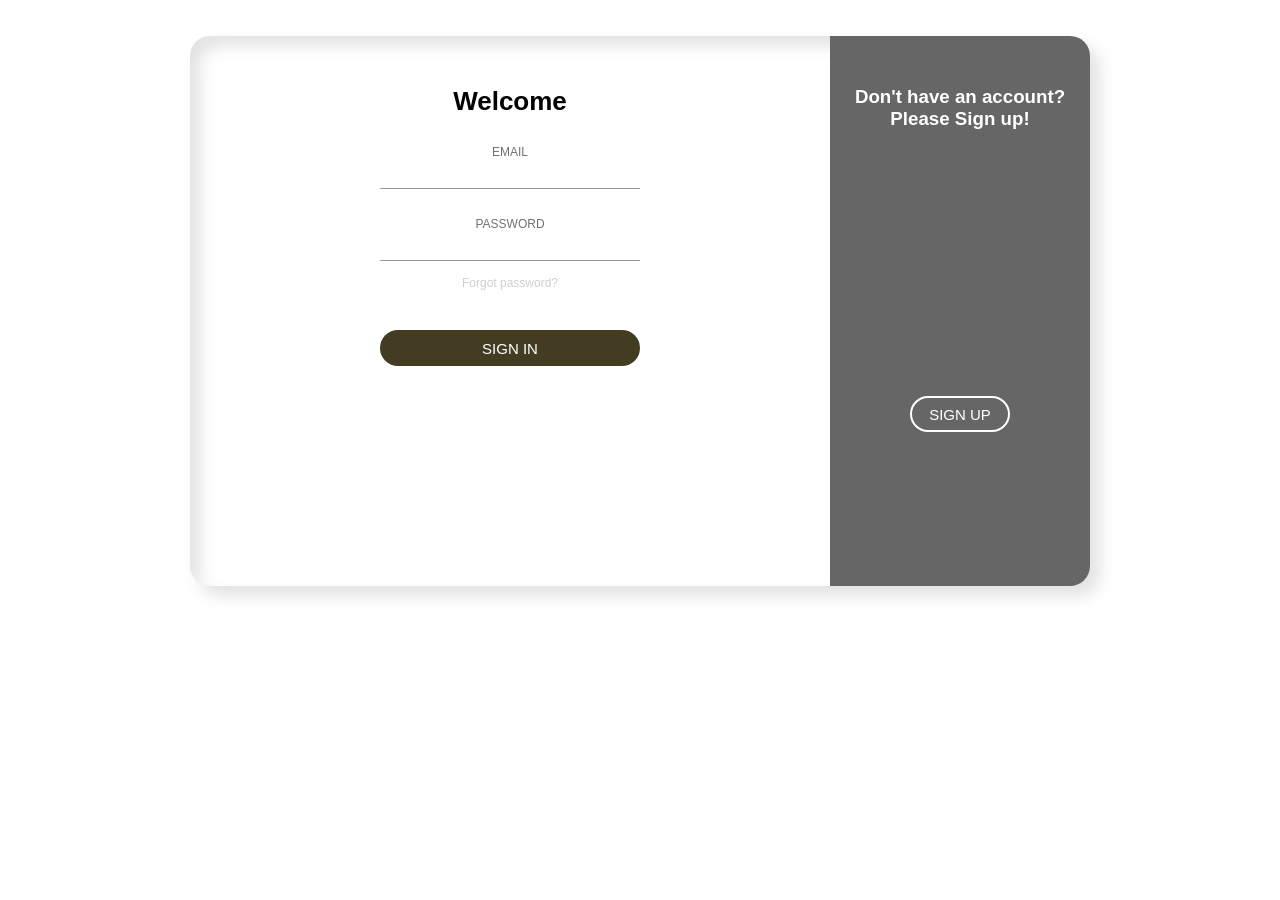
==== login/index.html @ 70918264 "Update index.html" ====
<!DOCTYPE html>
<html>
<head>
    <link rel="icon" href="arcade.png">
	<title>Devtro</title>
    <link rel="stylesheet" href="css/login.css">
</head>
<body>
<br>
<br>
    <div class="cont">
        <div class="form sign-in">
            <h2>Welcome</h2>
            <label>
                <span>Email</span>
                <input type="email" />
            </label>
            <label>
                <span>Password</span>
                <input type="password" />
            </label>
            <p class="forgot-pass">Forgot password?</p>
            <button type="button" class="submit">Sign In</button>
         
        </div>
        <div class="sub-cont">
            <div class="img">
                <div class="img__text m--up">
                 
                    <h3>Don't have an account? Please Sign up!<h3>
                </div>
                <div class="img__text m--in">
                
                    <h3>If you already has an account, just sign in.<h3>
                </div>
                <div class="img__btn">
                    <span class="m--up">Sign Up</span>
                    <span class="m--in">Sign In</span>
                </div>
            </div>
            <div class="form sign-up">
                <h2>Create your Account</h2>
                <label>
                    <span>Name</span>
                    <input type="text" />
                </label>
                <label>
                    <span>Email</span>
                    <input type="email" />
                </label>
                <label>
                    <span>Password</span>
                    <input type="password" />
                </label>
                <button type="button" class="submit">Sign Up</button>
                
            </div>
        </div>
    </div>

    <script>
        document.querySelector('.img__btn').addEventListener('click', function() {
            document.querySelector('.cont').classList.toggle('s--signup');
        });
    </script>
	
    <script src="../../shared/js/form-utils.js"></script>
    <script src="script.js"></script>


    <script src="js/login.js"></script>					
</body>
</html>
---- login/css/login.css ----
*,
*:before,
*:after {
    box-sizing: border-box;
    margin: 0;
    padding: 0;
}

body {
    font-family: 'Open Sans', Helvetica, Arial, sans-serif;
    background: #ffffff;
}

input,
button {
    color:#000;
    border: none;
    outline: none;
    background: none;
    font-family: 'Open Sans', Helvetica, Arial, sans-serif;
}

.tip {
    font-size: 20px;
    margin: 40px auto 50px;
    text-align: center;
}

.cont {
    border-radius: 20px;
    overflow: hidden;
    position: relative;
    width: 900px;
    height: 550px;
    margin: 0 auto 100px;
    background: #fff;
    box-shadow: -10px -10px 15px rgba(255, 255, 255, 0.3), 10px 10px 15px rgba(70, 70, 70, 0.15), inset -10px -10px 15px rgba(255, 255, 255, 0.3), inset 10px 10px 15px rgba(70, 70, 70, 0.15);
}

.form {
    position: relative;
    width: 640px;
    height: 100%;
    -webkit-transition: -webkit-transform 1.2s ease-in-out;
    transition: -webkit-transform 1.2s ease-in-out;
    transition: transform 1.2s ease-in-out;
    transition: transform 1.2s ease-in-out, -webkit-transform 1.2s ease-in-out;
    padding: 50px 30px 0;
}

.sub-cont {
    overflow: hidden;
    position: absolute;
    left: 640px;
    top: 0;
    width: 900px;
    height: 100%;
    padding-left: 260px;
    background: #fff;
    -webkit-transition: -webkit-transform 1.2s ease-in-out;
    transition: -webkit-transform 1.2s ease-in-out;
    transition: transform 1.2s ease-in-out;
    transition: transform 1.2s ease-in-out, -webkit-transform 1.2s ease-in-out;
}

.cont.s--signup .sub-cont {
    -webkit-transform: translate3d(-640px, 0, 0);
    transform: translate3d(-640px, 0, 0);
}

button {
    display: block;
    margin: 0 auto;
    width: 260px;
    height: 36px;
    border-radius: 30px;
    color: #fff;
    font-size: 15px;
    cursor: pointer;
}

.img {
    overflow: hidden;
    z-index: 2;
    position: absolute;
    left: 0;
    top: 0;
    width: 260px;
    height: 100%;
    padding-top: 360px;
}

.img:before {
    content: '';
    position: absolute;
    right: 0;
    top: 0;
    width: 900px;
    height: 100%;
    background-image: url("ext.jpg");
    opacity: .8;
    background-size: cover;
    -webkit-transition: -webkit-transform 1.2s ease-in-out;
    transition: transform 1.2s ease-in-out;
    transition: transform 1.2s ease-in-out, -webkit-transform 1.2s ease-in-out;
}

.img:after {
    content: '';
    position: absolute;
    left: 0;
    top: 0;
    width: 100%;
    height: 100%;
    background: rgba(0, 0, 0, 0.6);
}

.cont.s--signup .img:before {
    -webkit-transform: translate3d(640px, 0, 0);
    transform: translate3d(640px, 0, 0);
}

.img__text {
    z-index: 2;
    position: absolute;
    left: 0;
    top: 50px;
    width: 100%;
    padding: 0 20px;
    text-align: center;
    color: #fff;
    -webkit-transition: -webkit-transform 1.2s ease-in-out;
    transition: -webkit-transform 1.2s ease-in-out;
    transition: transform 1.2s ease-in-out;
    transition: transform 1.2s ease-in-out, -webkit-transform 1.2s ease-in-out;
}

.img__text h2 {
    margin-bottom: 10px;
    font-weight: normal;
}

.img__text p {
    font-size: 14px;
    line-height: 1.5;
}

.cont.s--signup .img__text.m--up {
    -webkit-transform: translateX(520px);
    transform: translateX(520px);
}

.img__text.m--in {
    -webkit-transform: translateX(-520px);
    transform: translateX(-520px);
}

.cont.s--signup .img__text.m--in {
    -webkit-transform: translateX(0);
    transform: translateX(0);
}

.img__btn {
    overflow: hidden;
    z-index: 2;
    position: relative;
    width: 100px;
    height: 36px;
    margin: 0 auto;
    background: transparent;
    color: #fff;
    text-transform: uppercase;
    font-size: 15px;
    cursor: pointer;
}

.img__btn:after {
    content: '';
    z-index: 2;
    position: absolute;
    left: 0;
    top: 0;
    width: 100%;
    height: 100%;
    border: 2px solid #fff;
    border-radius: 30px;
}

.img__btn span {
    position: absolute;
    left: 0;
    top: 0;
    display: -webkit-box;
    display: flex;
    -webkit-box-pack: center;
    justify-content: center;
    -webkit-box-align: center;
    align-items: center;
    width: 100%;
    height: 100%;
    -webkit-transition: -webkit-transform 1.2s;
    transition: -webkit-transform 1.2s;
    transition: transform 1.2s;
    transition: transform 1.2s, -webkit-transform 1.2s;
}

.img__btn span.m--in {
    -webkit-transform: translateY(-72px);
    transform: translateY(-72px);
}

.cont.s--signup .img__btn span.m--in {
    -webkit-transform: translateY(0);
    transform: translateY(0);
}

.cont.s--signup .img__btn span.m--up {
    -webkit-transform: translateY(72px);
    transform: translateY(72px);
}

h2 {
    width: 100%;
    font-size: 26px;
    text-align: center;
}

label {
    display: block;
    width: 260px;
    margin: 25px auto 0;
    text-align: center;
}

label span {
    font-size: 12px;
    color: #717171;
    text-transform: uppercase;
}

input {
    display: block;
    width: 100%;
    margin-top: 5px;
    padding-bottom: 5px;
    font-size: 16px;
    border-bottom: 1px solid rgba(0, 0, 0, 0.4);
    text-align: center;
}

.forgot-pass {
    margin-top: 15px;
    text-align: center;
    font-size: 12px;
    color: #cfcfcf;
}

.submit {
    margin-top: 40px;
    margin-bottom: 20px;
    background: #413c22;
    text-transform: uppercase;
}

.fb-btn {
    border: 2px solid #d3dae9;
    color: #8fa1c7;
}

.fb-btn span {
    font-weight: bold;
    color: #455a81;
}

.sign-in {
    -webkit-transition-timing-function: ease-out;
    transition-timing-function: ease-out;
}

.cont.s--signup .sign-in {
    -webkit-transition-timing-function: ease-in-out;
    transition-timing-function: ease-in-out;
    -webkit-transition-duration: 1.2s;
    transition-duration: 1.2s;
    -webkit-transform: translate3d(640px, 0, 0);
    transform: translate3d(640px, 0, 0);
}

.sign-up {
    -webkit-transform: translate3d(-900px, 0, 0);
    transform: translate3d(-900px, 0, 0);
}

.cont.s--signup .sign-up {
    -webkit-transform: translate3d(0, 0, 0);
    transform: translate3d(0, 0, 0);
}
#message{
background: #ff4e4e;
color: white;
text-align: center;
margin-top: 20px;
}
#alertBox{
position: fixed;
top: 20px;
left: 50%;
transform: translateX(-50%);
z-index: 999;
}
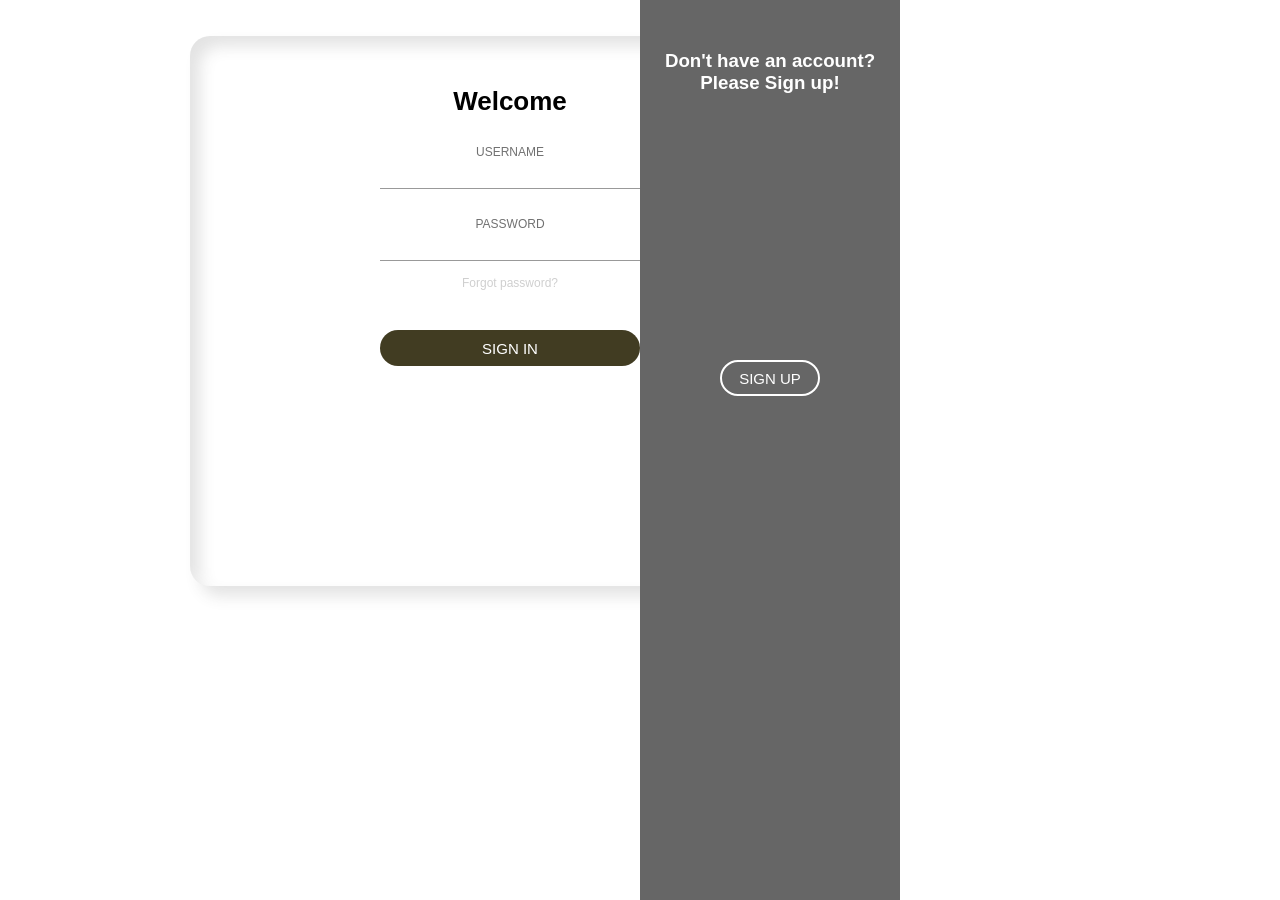
==== commit 00ea0b26: "Update index.html" ====
--- a/login/index.html
+++ b/login/index.html
@@ -11,17 +11,29 @@
     <div class="cont">
         <div class="form sign-in">
             <h2>Welcome</h2>
-            <label>
-                <span>Email</span>
-                <input type="email" />
-            </label>
-            <label>
-                <span>Password</span>
-                <input type="password" />
-            </label>
-            <p class="forgot-pass">Forgot password?</p>
-            <button type="button" class="submit">Sign In</button>
-         
+			
+    <form id="loginForm">
+
+        <label>
+            <span>Username</span>
+            <input type="text" id="username" required />
+        </label>
+
+        <label>
+            <span>Password</span>
+            <input type="password" id="password" required />
+        </label>
+
+        <p class="forgot-pass">Forgot password?</p>
+
+        <button type="submit" class="submit">
+            Sign In
+        </button>
+
+        <div id="alertBox" style="display:none;color:red;"></div>
+
+    </form>
+</div>
         </div>
         <div class="sub-cont">
             <div class="img">
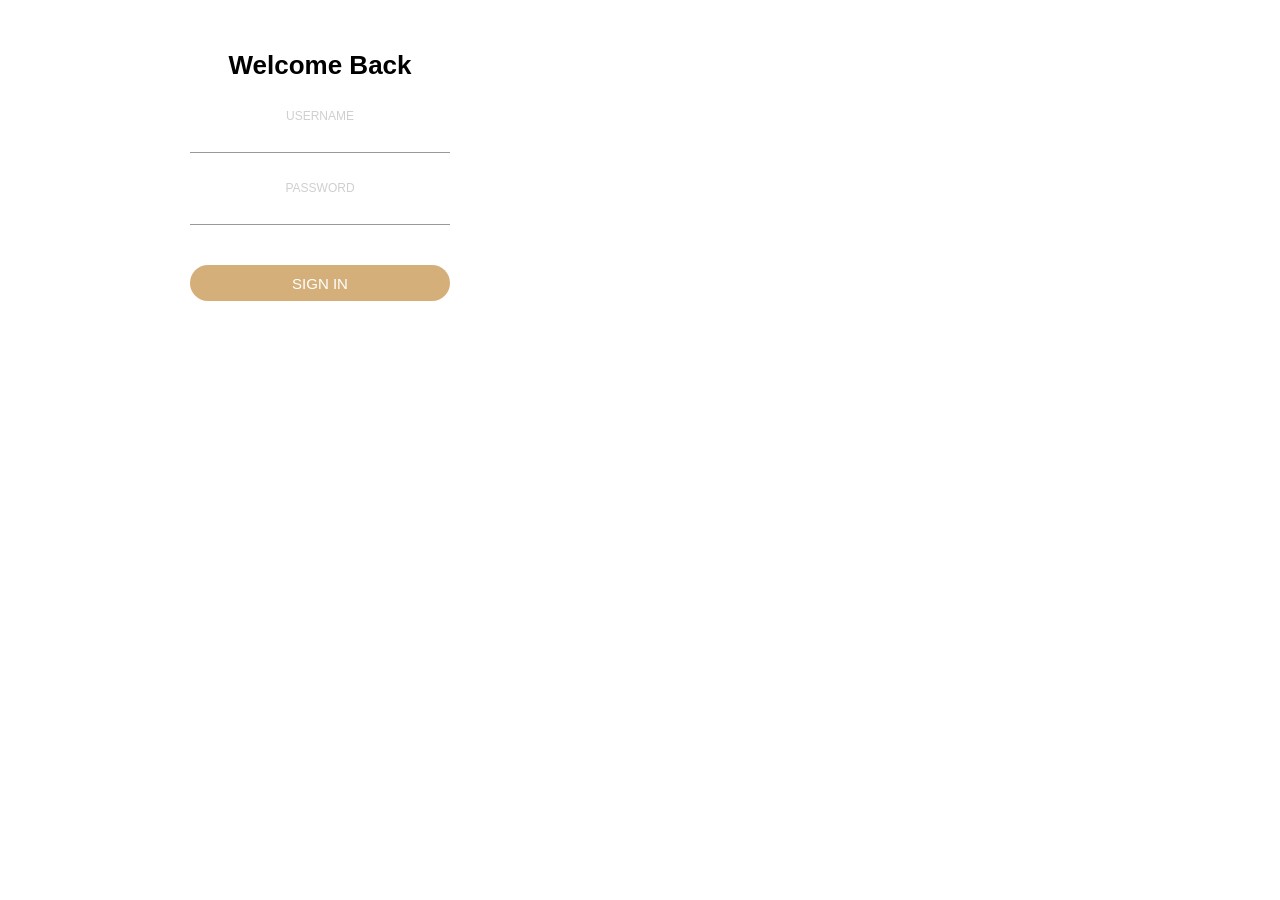
==== commit 1a75d1a2: "Rename index_fixed.html to index.html" ====
--- a/login/index.html
+++ b/login/index.html
@@ -1,85 +1,85 @@
-<!DOCTYPE html>
-<html>
-<head>
-    <link rel="icon" href="arcade.png">
-	<title>Devtro</title>
-    <link rel="stylesheet" href="css/login.css">
-</head>
-<body>
-<br>
-<br>
-    <div class="cont">
-        <div class="form sign-in">
-            <h2>Welcome</h2>
-			
-    <form id="loginForm">
-
-        <label>
-            <span>Username</span>
-            <input type="text" id="username" required />
-        </label>
-
-        <label>
-            <span>Password</span>
-            <input type="password" id="password" required />
-        </label>
-
-        <p class="forgot-pass">Forgot password?</p>
-
-        <button type="submit" class="submit">
-            Sign In
-        </button>
-
-        <div id="alertBox" style="display:none;color:red;"></div>
-
-    </form>
-</div>
-        </div>
-        <div class="sub-cont">
-            <div class="img">
-                <div class="img__text m--up">
-                 
-                    <h3>Don't have an account? Please Sign up!<h3>
-                </div>
-                <div class="img__text m--in">
-                
-                    <h3>If you already has an account, just sign in.<h3>
-                </div>
-                <div class="img__btn">
-                    <span class="m--up">Sign Up</span>
-                    <span class="m--in">Sign In</span>
-                </div>
-            </div>
-            <div class="form sign-up">
-                <h2>Create your Account</h2>
-                <label>
-                    <span>Name</span>
-                    <input type="text" />
-                </label>
-                <label>
-                    <span>Email</span>
-                    <input type="email" />
-                </label>
-                <label>
-                    <span>Password</span>
-                    <input type="password" />
-                </label>
-                <button type="button" class="submit">Sign Up</button>
-                
-            </div>
-        </div>
-    </div>
-
-    <script>
-        document.querySelector('.img__btn').addEventListener('click', function() {
-            document.querySelector('.cont').classList.toggle('s--signup');
-        });
-    </script>
-	
-    <script src="../../shared/js/form-utils.js"></script>
-    <script src="script.js"></script>
-
-
-    <script src="js/login.js"></script>					
-</body>
-</html>
+<!DOCTYPE html>
+<html lang="id">
+<head>
+    <meta charset="UTF-8">
+    <meta name="viewport" content="width=device-width, initial-scale=1.0">
+    <title>Login & Register</title>
+
+    <link rel="stylesheet" href="style.css">
+</head>
+<body>
+
+<div class="container">
+
+    <!-- SIGN IN -->
+    <div class="form sign-in">
+        <h2>Welcome Back</h2>
+
+        <form id="loginForm">
+
+            <label>
+                <span>Username</span>
+                <input type="text" id="username" required>
+            </label>
+
+            <label>
+                <span>Password</span>
+                <input type="password" id="password" required>
+            </label>
+
+            <button type="submit" class="submit">
+                Sign In
+            </button>
+
+            <div id="alertBox"
+                 style="display:none;margin-top:10px;">
+            </div>
+
+        </form>
+    </div>
+
+    <!-- SIGN UP -->
+    <div class="form sign-up">
+        <h2>Create Account</h2>
+
+        <form id="registerForm">
+
+            <label>
+                <span>Username</span>
+                <input type="text"
+                       id="regUsername"
+                       required>
+            </label>
+
+            <label>
+                <span>Email</span>
+                <input type="email"
+                       id="regEmail"
+                       required>
+            </label>
+
+            <label>
+                <span>Password</span>
+                <input type="password"
+                       id="regPassword"
+                       required>
+            </label>
+
+            <button type="submit" class="submit">
+                Sign Up
+            </button>
+
+            <div id="registerAlert"
+                 style="display:none;margin-top:10px;">
+            </div>
+
+        </form>
+    </div>
+
+</div>
+
+<script src="login.js"></script>
+<script src="register.js"></script>
+
+</body>
+</html>
--- a/login/style.css
+++ b/login/style.css
@@ -0,0 +1,296 @@
+*,
+*:before,
+*:after {
+    box-sizing: border-box;
+    margin: 0;
+    padding: 0;
+}
+
+body {
+    font-family: 'Open Sans', Helvetica, Arial, sans-serif;
+    background: #ffffff;
+}
+
+input,
+button {
+    border: none;
+    outline: none;
+    background: none;
+    font-family: 'Open Sans', Helvetica, Arial, sans-serif;
+}
+
+.tip {
+    font-size: 20px;
+    margin: 40px auto 50px;
+    text-align: center;
+}
+
+.cont {
+    border-radius: 20px;
+    overflow: hidden;
+    position: relative;
+    width: 900px;
+    height: 550px;
+    margin: 0 auto 100px;
+    background: #fff;
+    box-shadow: -10px -10px 15px rgba(255, 255, 255, 0.3), 10px 10px 15px rgba(70, 70, 70, 0.15), inset -10px -10px 15px rgba(255, 255, 255, 0.3), inset 10px 10px 15px rgba(70, 70, 70, 0.15);
+}
+
+.form {
+    position: relative;
+    width: 640px;
+    height: 100%;
+    -webkit-transition: -webkit-transform 1.2s ease-in-out;
+    transition: -webkit-transform 1.2s ease-in-out;
+    transition: transform 1.2s ease-in-out;
+    transition: transform 1.2s ease-in-out, -webkit-transform 1.2s ease-in-out;
+    padding: 50px 30px 0;
+}
+
+.sub-cont {
+    overflow: hidden;
+    position: absolute;
+    left: 640px;
+    top: 0;
+    width: 900px;
+    height: 100%;
+    padding-left: 260px;
+    background: #fff;
+    -webkit-transition: -webkit-transform 1.2s ease-in-out;
+    transition: -webkit-transform 1.2s ease-in-out;
+    transition: transform 1.2s ease-in-out;
+    transition: transform 1.2s ease-in-out, -webkit-transform 1.2s ease-in-out;
+}
+
+.cont.s--signup .sub-cont {
+    -webkit-transform: translate3d(-640px, 0, 0);
+    transform: translate3d(-640px, 0, 0);
+}
+
+button {
+    display: block;
+    margin: 0 auto;
+    width: 260px;
+    height: 36px;
+    border-radius: 30px;
+    color: #fff;
+    font-size: 15px;
+    cursor: pointer;
+}
+
+.img {
+    overflow: hidden;
+    z-index: 2;
+    position: absolute;
+    left: 0;
+    top: 0;
+    width: 260px;
+    height: 100%;
+    padding-top: 360px;
+}
+
+.img:before {
+    content: '';
+    position: absolute;
+    right: 0;
+    top: 0;
+    width: 900px;
+    height: 100%;
+    background-image: url("ext.jpg");
+    opacity: .8;
+    background-size: cover;
+    -webkit-transition: -webkit-transform 1.2s ease-in-out;
+    transition: transform 1.2s ease-in-out;
+    transition: transform 1.2s ease-in-out, -webkit-transform 1.2s ease-in-out;
+}
+
+.img:after {
+    content: '';
+    position: absolute;
+    left: 0;
+    top: 0;
+    width: 100%;
+    height: 100%;
+    background: rgba(0, 0, 0, 0.6);
+}
+
+.cont.s--signup .img:before {
+    -webkit-transform: translate3d(640px, 0, 0);
+    transform: translate3d(640px, 0, 0);
+}
+
+.img__text {
+    z-index: 2;
+    position: absolute;
+    left: 0;
+    top: 50px;
+    width: 100%;
+    padding: 0 20px;
+    text-align: center;
+    color: #fff;
+    -webkit-transition: -webkit-transform 1.2s ease-in-out;
+    transition: -webkit-transform 1.2s ease-in-out;
+    transition: transform 1.2s ease-in-out;
+    transition: transform 1.2s ease-in-out, -webkit-transform 1.2s ease-in-out;
+}
+
+.img__text h2 {
+    margin-bottom: 10px;
+    font-weight: normal;
+}
+
+.img__text p {
+    font-size: 14px;
+    line-height: 1.5;
+}
+
+.cont.s--signup .img__text.m--up {
+    -webkit-transform: translateX(520px);
+    transform: translateX(520px);
+}
+
+.img__text.m--in {
+    -webkit-transform: translateX(-520px);
+    transform: translateX(-520px);
+}
+
+.cont.s--signup .img__text.m--in {
+    -webkit-transform: translateX(0);
+    transform: translateX(0);
+}
+
+.img__btn {
+    overflow: hidden;
+    z-index: 2;
+    position: relative;
+    width: 100px;
+    height: 36px;
+    margin: 0 auto;
+    background: transparent;
+    color: #fff;
+    text-transform: uppercase;
+    font-size: 15px;
+    cursor: pointer;
+}
+
+.img__btn:after {
+    content: '';
+    z-index: 2;
+    position: absolute;
+    left: 0;
+    top: 0;
+    width: 100%;
+    height: 100%;
+    border: 2px solid #fff;
+    border-radius: 30px;
+}
+
+.img__btn span {
+    position: absolute;
+    left: 0;
+    top: 0;
+    display: -webkit-box;
+    display: flex;
+    -webkit-box-pack: center;
+    justify-content: center;
+    -webkit-box-align: center;
+    align-items: center;
+    width: 100%;
+    height: 100%;
+    -webkit-transition: -webkit-transform 1.2s;
+    transition: -webkit-transform 1.2s;
+    transition: transform 1.2s;
+    transition: transform 1.2s, -webkit-transform 1.2s;
+}
+
+.img__btn span.m--in {
+    -webkit-transform: translateY(-72px);
+    transform: translateY(-72px);
+}
+
+.cont.s--signup .img__btn span.m--in {
+    -webkit-transform: translateY(0);
+    transform: translateY(0);
+}
+
+.cont.s--signup .img__btn span.m--up {
+    -webkit-transform: translateY(72px);
+    transform: translateY(72px);
+}
+
+h2 {
+    width: 100%;
+    font-size: 26px;
+    text-align: center;
+}
+
+label {
+    display: block;
+    width: 260px;
+    margin: 25px auto 0;
+    text-align: center;
+}
+
+label span {
+    font-size: 12px;
+    color: #cfcfcf;
+    text-transform: uppercase;
+}
+
+input {
+    display: block;
+    width: 100%;
+    margin-top: 5px;
+    padding-bottom: 5px;
+    font-size: 16px;
+    border-bottom: 1px solid rgba(0, 0, 0, 0.4);
+    text-align: center;
+}
+
+.forgot-pass {
+    margin-top: 15px;
+    text-align: center;
+    font-size: 12px;
+    color: #cfcfcf;
+}
+
+.submit {
+    margin-top: 40px;
+    margin-bottom: 20px;
+    background: #d4af7a;
+    text-transform: uppercase;
+}
+
+.fb-btn {
+    border: 2px solid #d3dae9;
+    color: #8fa1c7;
+}
+
+.fb-btn span {
+    font-weight: bold;
+    color: #455a81;
+}
+
+.sign-in {
+    -webkit-transition-timing-function: ease-out;
+    transition-timing-function: ease-out;
+}
+
+.cont.s--signup .sign-in {
+    -webkit-transition-timing-function: ease-in-out;
+    transition-timing-function: ease-in-out;
+    -webkit-transition-duration: 1.2s;
+    transition-duration: 1.2s;
+    -webkit-transform: translate3d(640px, 0, 0);
+    transform: translate3d(640px, 0, 0);
+}
+
+.sign-up {
+    -webkit-transform: translate3d(-900px, 0, 0);
+    transform: translate3d(-900px, 0, 0);
+}
+
+.cont.s--signup .sign-up {
+    -webkit-transform: translate3d(0, 0, 0);
+    transform: translate3d(0, 0, 0);
+}
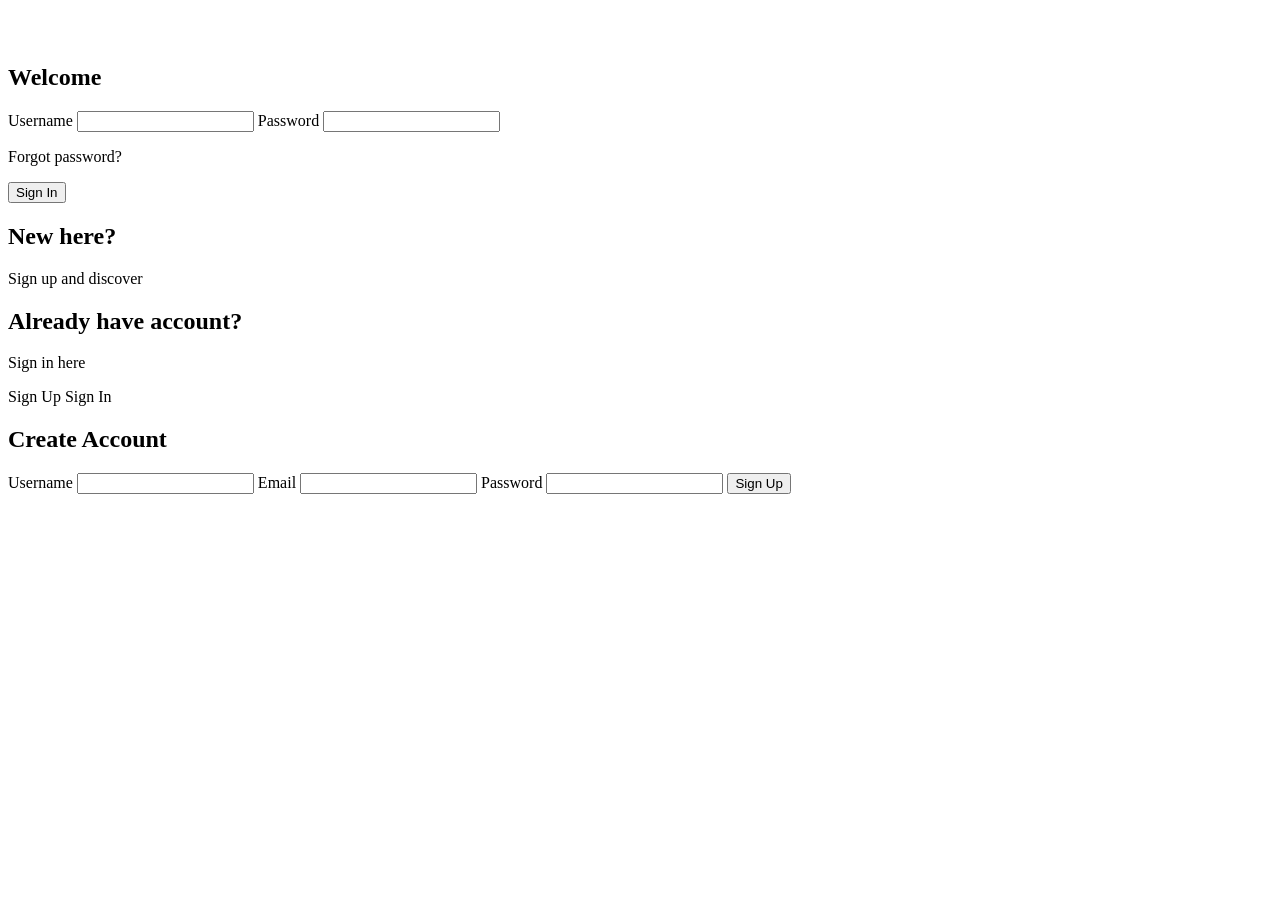
==== commit 76f3d32e: "Update index.html" ====
--- a/login/index.html
+++ b/login/index.html
@@ -1,82 +1,127 @@
 <!DOCTYPE html>
-<html lang="id">
+<html lang="en">
 <head>
     <meta charset="UTF-8">
     <meta name="viewport" content="width=device-width, initial-scale=1.0">
-    <title>Login & Register</title>
+    <title>Login Register</title>
 
-    <link rel="stylesheet" href="style.css">
+    <link rel="stylesheet" href="login.css">
 </head>
 <body>
 
-<div class="container">
+<br><br>
+
+<div class="cont">
 
     <!-- SIGN IN -->
     <div class="form sign-in">
-        <h2>Welcome Back</h2>
+
+        <h2>Welcome</h2>
 
         <form id="loginForm">
 
             <label>
                 <span>Username</span>
-                <input type="text" id="username" required>
-            </label>
-
-            <label>
-                <span>Password</span>
-                <input type="password" id="password" required>
-            </label>
-
-            <button type="submit" class="submit">
-                Sign In
-            </button>
-
-            <div id="alertBox"
-                 style="display:none;margin-top:10px;">
-            </div>
-
-        </form>
-    </div>
-
-    <!-- SIGN UP -->
-    <div class="form sign-up">
-        <h2>Create Account</h2>
-
-        <form id="registerForm">
-
-            <label>
-                <span>Username</span>
                 <input type="text"
-                       id="regUsername"
-                       required>
-            </label>
-
-            <label>
-                <span>Email</span>
-                <input type="email"
-                       id="regEmail"
+                       id="username"
                        required>
             </label>
 
             <label>
                 <span>Password</span>
                 <input type="password"
-                       id="regPassword"
+                       id="password"
                        required>
             </label>
 
+            <p class="forgot-pass">
+                Forgot password?
+            </p>
+
             <button type="submit" class="submit">
-                Sign Up
+                Sign In
             </button>
 
-            <div id="registerAlert"
-                 style="display:none;margin-top:10px;">
+        </form>
+
+        <div id="alertBox"></div>
+
+    </div>
+
+    <!-- SIGN UP -->
+    <div class="sub-cont">
+
+        <div class="img">
+
+            <div class="img__text m--up">
+                <h2>New here?</h2>
+                <p>Sign up and discover</p>
             </div>
 
-        </form>
+            <div class="img__text m--in">
+                <h2>Already have account?</h2>
+                <p>Sign in here</p>
+            </div>
+
+            <div class="img__btn">
+                <span class="m--up">Sign Up</span>
+                <span class="m--in">Sign In</span>
+            </div>
+
+        </div>
+
+        <div class="form sign-up">
+
+            <h2>Create Account</h2>
+
+            <form id="registerForm">
+
+                <label>
+                    <span>Username</span>
+                    <input type="text"
+                           id="regUsername"
+                           required>
+                </label>
+
+                <label>
+                    <span>Email</span>
+                    <input type="email"
+                           id="regEmail"
+                           required>
+                </label>
+
+                <label>
+                    <span>Password</span>
+                    <input type="password"
+                           id="regPassword"
+                           required>
+                </label>
+
+                <button type="submit" class="submit">
+                    Sign Up
+                </button>
+
+            </form>
+
+            <div id="registerAlert"></div>
+
+        </div>
+
     </div>
 
 </div>
+
+<script>
+
+document.querySelector('.img__btn')
+.addEventListener('click', function () {
+
+    document.querySelector('.cont')
+    .classList.toggle('s--signup');
+
+});
+
+</script>
 
 <script src="login.js"></script>
 <script src="register.js"></script>
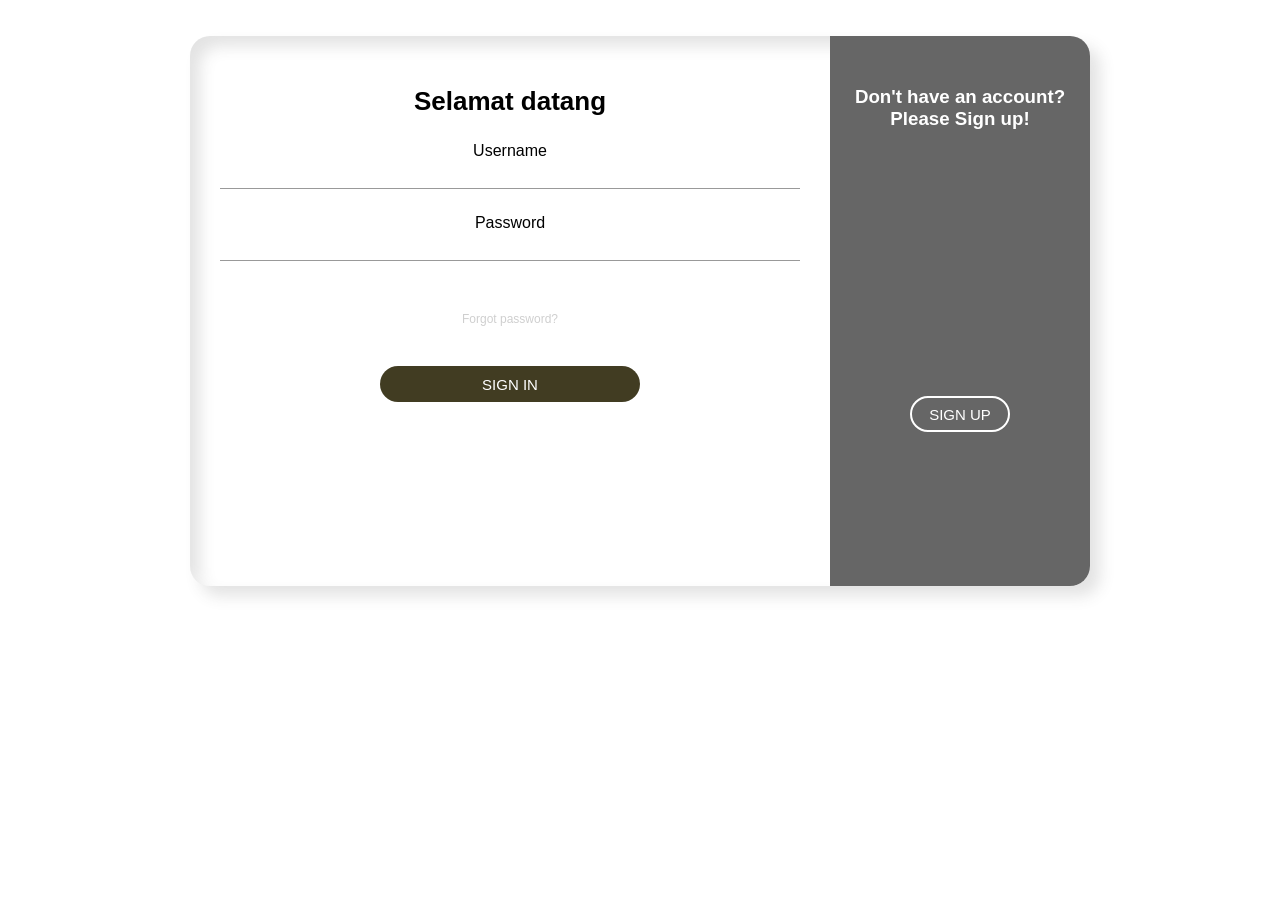
==== commit 7d16d1fd: "Update index.html" ====
--- a/login/index.html
+++ b/login/index.html
@@ -1,38 +1,72 @@
 <!DOCTYPE html>
-<html lang="en">
+<html>
 <head>
-    <meta charset="UTF-8">
-    <meta name="viewport" content="width=device-width, initial-scale=1.0">
-    <title>Login Register</title>
+    <link rel="icon" href="arcade.png">
+    <title>Devtro</title>
+    <link rel="stylesheet" href="css/login.css">
+</head>
 
-    <link rel="stylesheet" href="login.css">
-</head>
 <body>
 
-<br><br>
+<br>
+<br>
 
 <div class="cont">
 
-    <!-- SIGN IN -->
+    <!-- LOGIN -->
     <div class="form sign-in">
 
-        <h2>Welcome</h2>
+        <h2>Selamat datang</h2>
 
-        <form id="loginForm">
+        <form class="login-form" id="loginForm" novalidate>
 
-            <label>
-                <span>Username</span>
-                <input type="text"
-                       id="username"
-                       required>
-            </label>
+            <label for="username">Username</label>
 
-            <label>
-                <span>Password</span>
-                <input type="password"
-                       id="password"
-                       required>
-            </label>
+            <div class="form-group">
+                <div class="input-wrapper">
+
+                    <input
+                        type="text"
+                        id="username"
+                        name="username"
+                        required
+                        autocomplete="username">
+
+                </div>
+
+                <span class="error-message"
+                      id="emailError"></span>
+            </div>
+
+            <label for="password">Password</label>
+
+            <div class="form-group">
+
+                <div class="input-wrapper password-wrapper">
+
+                    <input
+                        type="password"
+                        id="password"
+                        name="password"
+                        required
+                        autocomplete="current-password">
+
+                    <button
+                        type="button"
+                        class="password-toggle"
+                        id="passwordToggle"
+                        aria-label="Toggle password visibility">
+
+                        <span class="eye-icon"></span>
+
+                    </button>
+
+                </div>
+
+                <span class="error-message"
+                      id="passwordError"></span>
+
+            </div>
 
             <p class="forgot-pass">
                 Forgot password?
@@ -42,25 +76,26 @@
                 Sign In
             </button>
 
+            <div id="alertBox"
+                 class="alert"
+                 style="display:none;">
+            </div>
+
         </form>
-
-        <div id="alertBox"></div>
 
     </div>
 
-    <!-- SIGN UP -->
+    <!-- REGISTER -->
     <div class="sub-cont">
 
         <div class="img">
 
             <div class="img__text m--up">
-                <h2>New here?</h2>
-                <p>Sign up and discover</p>
+                <h3>Don't have an account? Please Sign up!</h3>
             </div>
 
             <div class="img__text m--in">
-                <h2>Already have account?</h2>
-                <p>Sign in here</p>
+                <h3>If you already have an account, just sign in.</h3>
             </div>
 
             <div class="img__btn">
@@ -72,38 +107,50 @@
 
         <div class="form sign-up">
 
-            <h2>Create Account</h2>
+            <h2>Buat Akunmu</h2>
 
             <form id="registerForm">
 
                 <label>
-                    <span>Username</span>
-                    <input type="text"
-                           id="regUsername"
-                           required>
+                    <span>Nama</span>
+
+                    <input
+                        type="text"
+                        id="regNama"
+                        name="nama"
+                        required>
                 </label>
 
                 <label>
-                    <span>Email</span>
-                    <input type="email"
-                           id="regEmail"
-                           required>
+                    <span>Username</span>
+
+                    <input
+                        type="text"
+                        id="regUsername"
+                        name="username"
+                        required>
                 </label>
 
                 <label>
                     <span>Password</span>
-                    <input type="password"
-                           id="regPassword"
-                           required>
+
+                    <input
+                        type="password"
+                        id="regPassword"
+                        name="password"
+                        required>
                 </label>
 
                 <button type="submit" class="submit">
                     Sign Up
                 </button>
 
+                <div id="registerAlert"
+                     class="alert"
+                     style="display:none;">
+                </div>
+
             </form>
-
-            <div id="registerAlert"></div>
 
         </div>
 
@@ -112,7 +159,6 @@
 </div>
 
 <script>
-
 document.querySelector('.img__btn')
 .addEventListener('click', function () {
 
@@ -120,11 +166,11 @@
     .classList.toggle('s--signup');
 
 });
-
 </script>
 
-<script src="login.js"></script>
-<script src="register.js"></script>
+<script src="script.js"></script>
+<script src="js/login.js"></script>
+<script src="js/register.js"></script>
 
 </body>
 </html>
--- a/login/css/login.css
+++ b/login/css/login.css
@@ -0,0 +1,310 @@
+*,
+*:before,
+*:after {
+    box-sizing: border-box;
+    margin: 0;
+    padding: 0;
+}
+
+body {
+    font-family: 'Open Sans', Helvetica, Arial, sans-serif;
+    background: #ffffff;
+}
+
+input,
+button {
+    color:#000;
+    border: none;
+    outline: none;
+    background: none;
+    font-family: 'Open Sans', Helvetica, Arial, sans-serif;
+}
+
+.tip {
+    font-size: 20px;
+    margin: 40px auto 50px;
+    text-align: center;
+}
+
+.cont {
+    border-radius: 20px;
+    overflow: hidden;
+    position: relative;
+    width: 900px;
+    height: 550px;
+    margin: 0 auto 100px;
+    background: #fff;
+    box-shadow: -10px -10px 15px rgba(255, 255, 255, 0.3), 10px 10px 15px rgba(70, 70, 70, 0.15), inset -10px -10px 15px rgba(255, 255, 255, 0.3), inset 10px 10px 15px rgba(70, 70, 70, 0.15);
+}
+
+.form {
+    position: relative;
+    width: 640px;
+    height: 100%;
+    -webkit-transition: -webkit-transform 1.2s ease-in-out;
+    transition: -webkit-transform 1.2s ease-in-out;
+    transition: transform 1.2s ease-in-out;
+    transition: transform 1.2s ease-in-out, -webkit-transform 1.2s ease-in-out;
+    padding: 50px 30px 0;
+}
+
+.sub-cont {
+    overflow: hidden;
+    position: absolute;
+    left: 640px;
+    top: 0;
+    width: 900px;
+    height: 100%;
+    padding-left: 260px;
+    background: #fff;
+    -webkit-transition: -webkit-transform 1.2s ease-in-out;
+    transition: -webkit-transform 1.2s ease-in-out;
+    transition: transform 1.2s ease-in-out;
+    transition: transform 1.2s ease-in-out, -webkit-transform 1.2s ease-in-out;
+}
+
+.cont.s--signup .sub-cont {
+    -webkit-transform: translate3d(-640px, 0, 0);
+    transform: translate3d(-640px, 0, 0);
+}
+
+button {
+    display: block;
+    margin: 0 auto;
+    width: 260px;
+    height: 36px;
+    border-radius: 30px;
+    color: #fff;
+    font-size: 15px;
+    cursor: pointer;
+}
+
+.img {
+    overflow: hidden;
+    z-index: 2;
+    position: absolute;
+    left: 0;
+    top: 0;
+    width: 260px;
+    height: 100%;
+    padding-top: 360px;
+}
+
+.img:before {
+    content: '';
+    position: absolute;
+    right: 0;
+    top: 0;
+    width: 900px;
+    height: 100%;
+    background-image: url("ext.jpg");
+    opacity: .8;
+    background-size: cover;
+    -webkit-transition: -webkit-transform 1.2s ease-in-out;
+    transition: transform 1.2s ease-in-out;
+    transition: transform 1.2s ease-in-out, -webkit-transform 1.2s ease-in-out;
+}
+
+.img:after {
+    content: '';
+    position: absolute;
+    left: 0;
+    top: 0;
+    width: 100%;
+    height: 100%;
+    background: rgba(0, 0, 0, 0.6);
+}
+
+.cont.s--signup .img:before {
+    -webkit-transform: translate3d(640px, 0, 0);
+    transform: translate3d(640px, 0, 0);
+}
+
+.img__text {
+    z-index: 2;
+    position: absolute;
+    left: 0;
+    top: 50px;
+    width: 100%;
+    padding: 0 20px;
+    text-align: center;
+    color: #fff;
+    -webkit-transition: -webkit-transform 1.2s ease-in-out;
+    transition: -webkit-transform 1.2s ease-in-out;
+    transition: transform 1.2s ease-in-out;
+    transition: transform 1.2s ease-in-out, -webkit-transform 1.2s ease-in-out;
+}
+
+.img__text h2 {
+    margin-bottom: 10px;
+    font-weight: normal;
+}
+
+.img__text p {
+    font-size: 14px;
+    line-height: 1.5;
+}
+
+.cont.s--signup .img__text.m--up {
+    -webkit-transform: translateX(520px);
+    transform: translateX(520px);
+}
+
+.img__text.m--in {
+    -webkit-transform: translateX(-520px);
+    transform: translateX(-520px);
+}
+
+.cont.s--signup .img__text.m--in {
+    -webkit-transform: translateX(0);
+    transform: translateX(0);
+}
+
+.img__btn {
+    overflow: hidden;
+    z-index: 2;
+    position: relative;
+    width: 100px;
+    height: 36px;
+    margin: 0 auto;
+    background: transparent;
+    color: #fff;
+    text-transform: uppercase;
+    font-size: 15px;
+    cursor: pointer;
+}
+
+.img__btn:after {
+    content: '';
+    z-index: 2;
+    position: absolute;
+    left: 0;
+    top: 0;
+    width: 100%;
+    height: 100%;
+    border: 2px solid #fff;
+    border-radius: 30px;
+}
+
+.img__btn span {
+    position: absolute;
+    left: 0;
+    top: 0;
+    display: -webkit-box;
+    display: flex;
+    -webkit-box-pack: center;
+    justify-content: center;
+    -webkit-box-align: center;
+    align-items: center;
+    width: 100%;
+    height: 100%;
+    -webkit-transition: -webkit-transform 1.2s;
+    transition: -webkit-transform 1.2s;
+    transition: transform 1.2s;
+    transition: transform 1.2s, -webkit-transform 1.2s;
+}
+
+.img__btn span.m--in {
+    -webkit-transform: translateY(-72px);
+    transform: translateY(-72px);
+}
+
+.cont.s--signup .img__btn span.m--in {
+    -webkit-transform: translateY(0);
+    transform: translateY(0);
+}
+
+.cont.s--signup .img__btn span.m--up {
+    -webkit-transform: translateY(72px);
+    transform: translateY(72px);
+}
+
+h2 {
+    width: 100%;
+    font-size: 26px;
+    text-align: center;
+}
+
+label {
+    display: block;
+    width: 260px;
+    margin: 25px auto 0;
+    text-align: center;
+}
+
+label span {
+    font-size: 12px;
+    color: #717171;
+    text-transform: uppercase;
+}
+
+input {
+    display: block;
+    width: 100%;
+    margin-top: 5px;
+    padding-bottom: 5px;
+    font-size: 16px;
+    border-bottom: 1px solid rgba(0, 0, 0, 0.4);
+    text-align: center;
+}
+
+.forgot-pass {
+    margin-top: 15px;
+    text-align: center;
+    font-size: 12px;
+    color: #cfcfcf;
+}
+
+.submit {
+    margin-top: 40px;
+    margin-bottom: 20px;
+    background: #413c22;
+    text-transform: uppercase;
+}
+
+.fb-btn {
+    border: 2px solid #d3dae9;
+    color: #8fa1c7;
+}
+
+.fb-btn span {
+    font-weight: bold;
+    color: #455a81;
+}
+
+.sign-in {
+    -webkit-transition-timing-function: ease-out;
+    transition-timing-function: ease-out;
+}
+
+.cont.s--signup .sign-in {
+    -webkit-transition-timing-function: ease-in-out;
+    transition-timing-function: ease-in-out;
+    -webkit-transition-duration: 1.2s;
+    transition-duration: 1.2s;
+    -webkit-transform: translate3d(640px, 0, 0);
+    transform: translate3d(640px, 0, 0);
+}
+
+.sign-up {
+    -webkit-transform: translate3d(-900px, 0, 0);
+    transform: translate3d(-900px, 0, 0);
+}
+
+.cont.s--signup .sign-up {
+    -webkit-transform: translate3d(0, 0, 0);
+    transform: translate3d(0, 0, 0);
+}
+#message{
+background: #ff4e4e;
+color: white;
+text-align: center;
+margin-top: 20px;
+}
+#alertBox{
+position: fixed;
+top: 20px;
+left: 50%;
+transform: translateX(-50%);
+z-index: 999;
+}
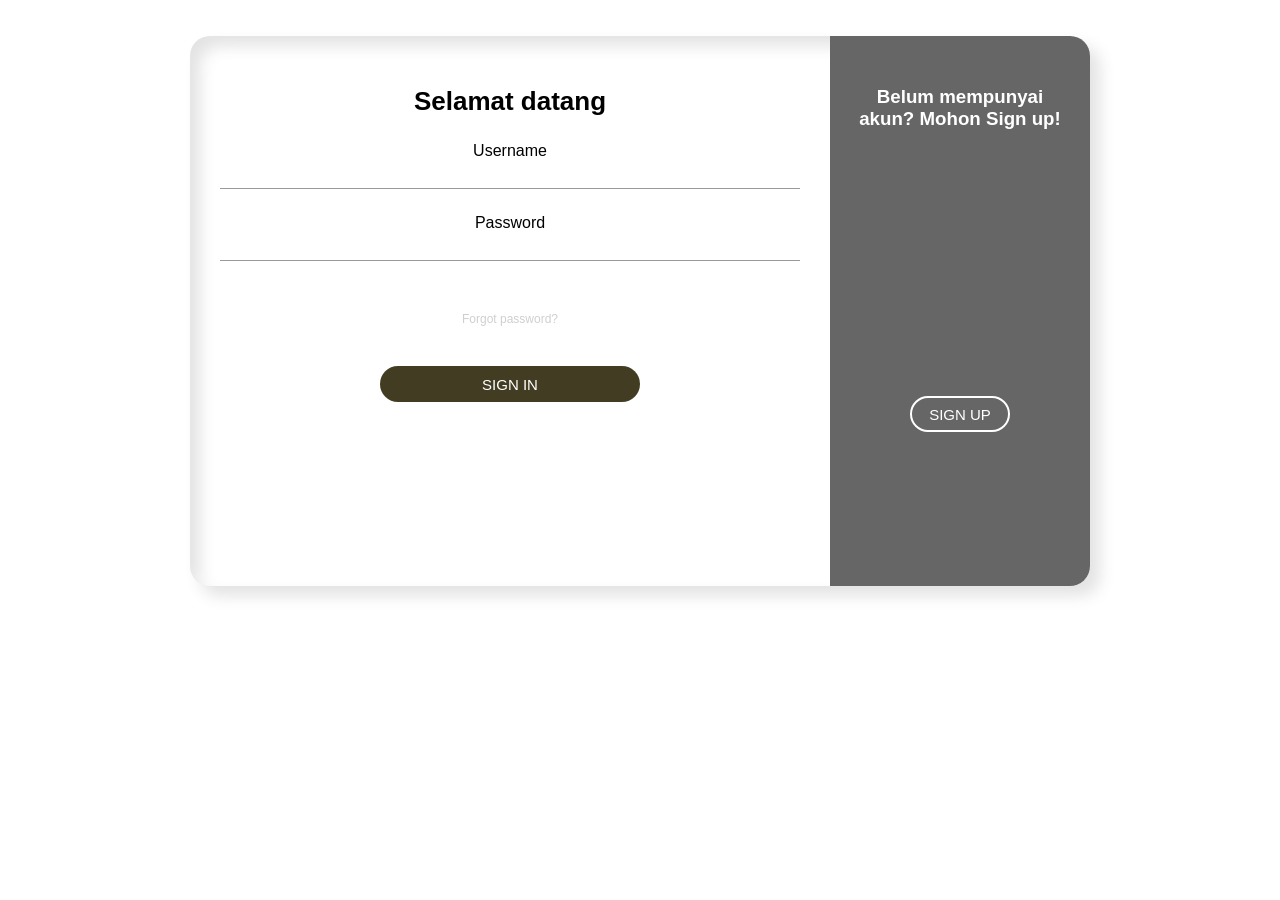
==== commit 27b57a26: "Update index.html" ====
--- a/login/index.html
+++ b/login/index.html
@@ -91,11 +91,11 @@
         <div class="img">
 
             <div class="img__text m--up">
-                <h3>Don't have an account? Please Sign up!</h3>
+                <h3>Belum mempunyai akun? Mohon Sign up!</h3>
             </div>
 
             <div class="img__text m--in">
-                <h3>If you already have an account, just sign in.</h3>
+                <h3>Jika sudah punya akun, maka tinggal sign in.</h3>
             </div>
 
             <div class="img__btn">
@@ -111,16 +111,15 @@
 
             <form id="registerForm">
 
-                <label>
-                    <span>Nama</span>
+               <label>
+                    <span>Email</span>
 
                     <input
-                        type="text"
-                        id="regNama"
-                        name="nama"
-                        required>
+                    type="email"
+                    id="regEmail"
+                    name="email"
+                    required>
                 </label>
-
                 <label>
                     <span>Username</span>
 
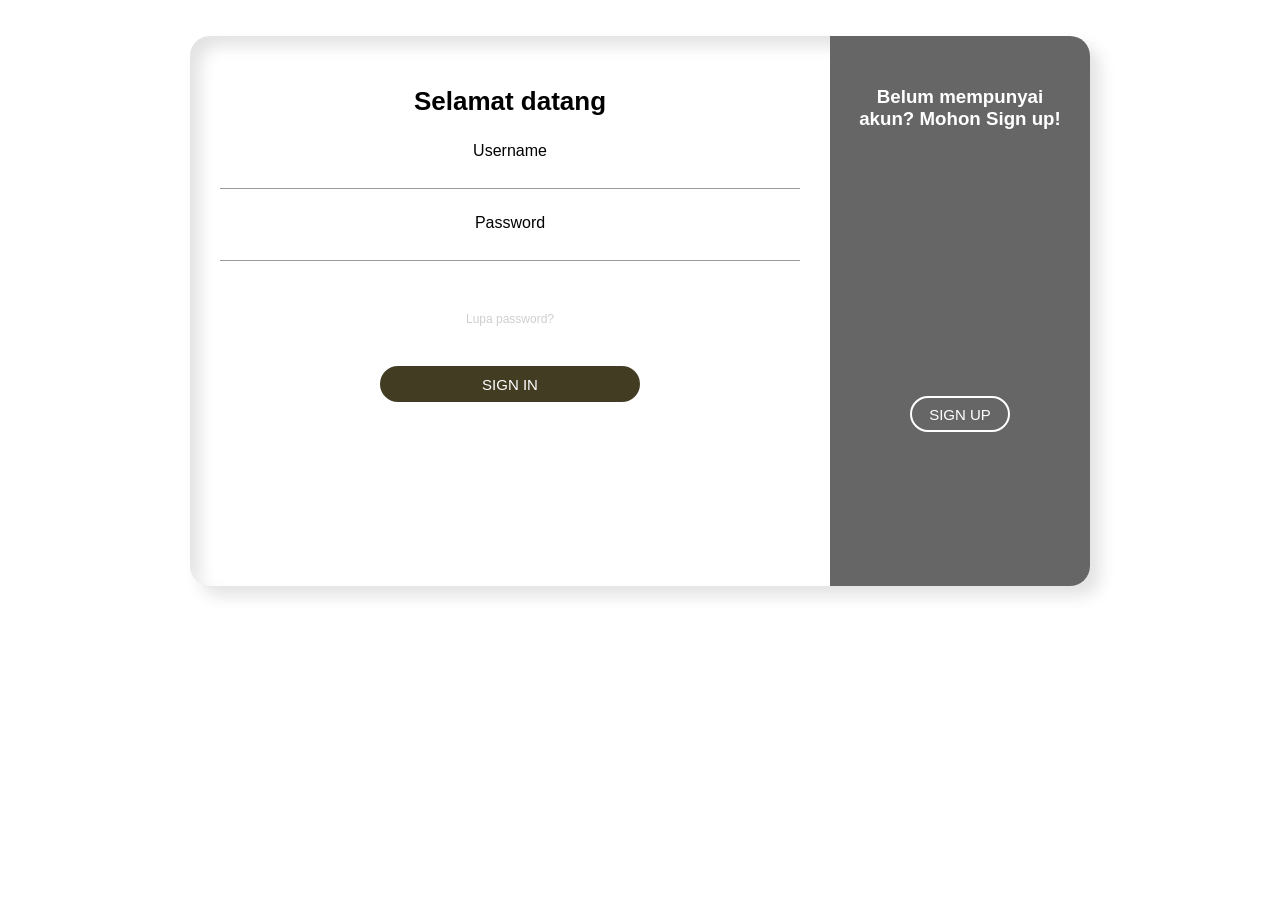
==== commit 173d72b7: "Update index.html" ====
--- a/login/index.html
+++ b/login/index.html
@@ -69,7 +69,7 @@
             </div>
 
             <p class="forgot-pass">
-                Forgot password?
+               Lupa password?
             </p>
 
             <button type="submit" class="submit">
